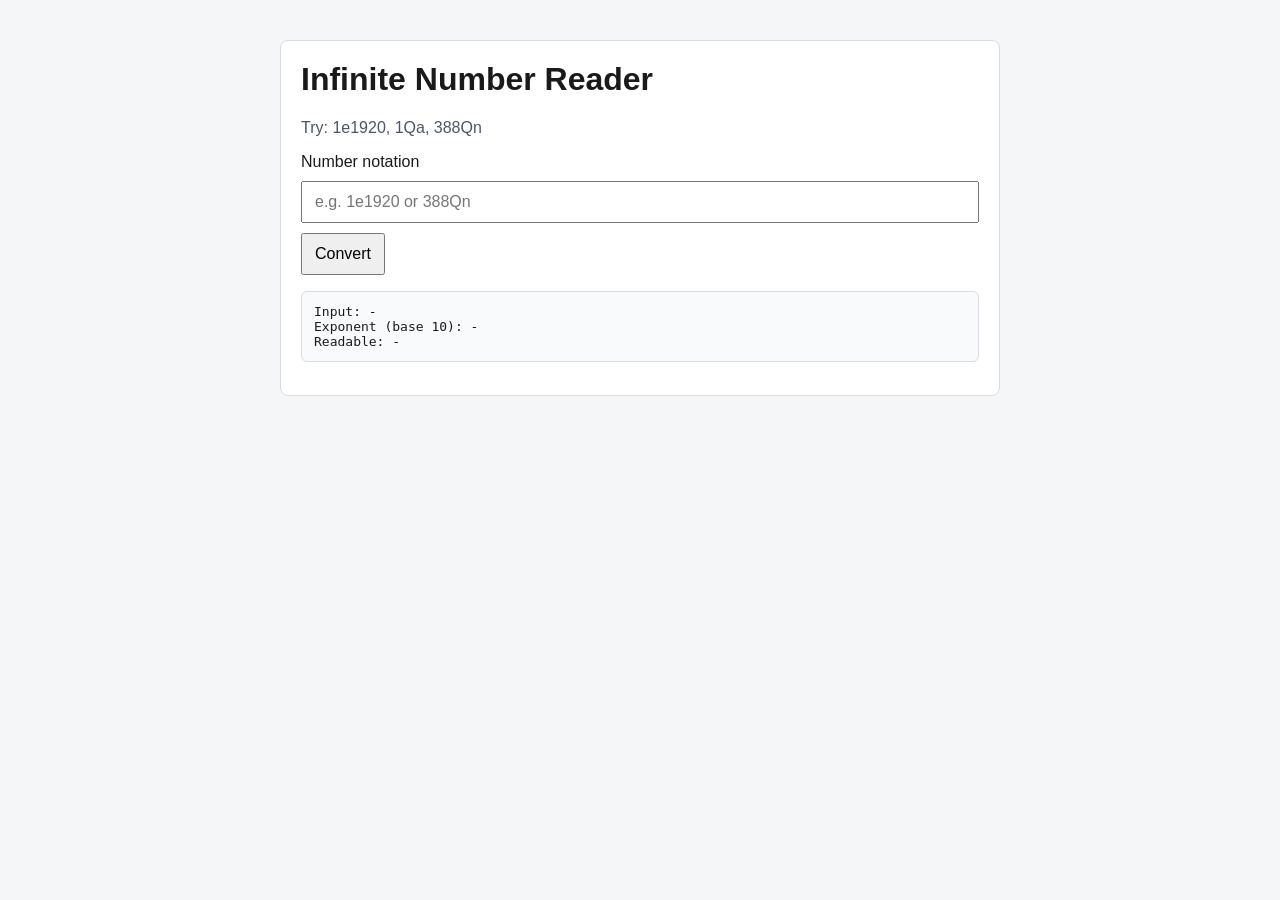
==== index.html @ 9714c92d "INIT website" ====
<!DOCTYPE html>
<html lang="en">

<head>
    <meta charset="UTF-8">
    <meta name="viewport" content="width=device-width, initial-scale=1.0">
    <title>Infinite Number Reader</title>
    <link rel="stylesheet" href="templates/css/styles.css">
</head>

<body>
    <main class="container">
        <h1>Infinite Number Reader</h1>
        <p class="hint">Try: 1e1920, 1Qa, 388Qn</p>

        <form id="reader-form" class="reader-form">
            <label for="notation-input">Number notation</label>
            <input id="notation-input" name="notation" type="text" placeholder="e.g. 1e1920 or 388Qn" required>
            <button type="submit">Convert</button>
        </form>

        <pre id="reader-output" class="output">Input: -
Exponent (base 10): -
Readable: -</pre>
    </main>

    <script src="templates/js/scripts.js"></script>
</body>

</html>
---- templates/css/styles.css ----
* {
    box-sizing: border-box;
}

body {
    margin: 0;
    font-family: Arial, sans-serif;
    background: #f4f6f8;
    color: #1a1a1a;
}

.container {
    max-width: 720px;
    margin: 40px auto;
    padding: 20px;
    background: #ffffff;
    border: 1px solid #d9dde2;
    border-radius: 8px;
}

h1 {
    margin-top: 0;
}

.hint {
    margin-bottom: 16px;
    color: #4b5563;
}

.reader-form {
    display: grid;
    gap: 10px;
}

.reader-form input,
.reader-form button {
    font: inherit;
    padding: 10px 12px;
}

.reader-form button {
    width: fit-content;
    cursor: pointer;
}

.output {
    margin-top: 16px;
    padding: 12px;
    background: #f8fafc;
    border: 1px solid #d9dde2;
    border-radius: 6px;
    white-space: pre-wrap;
}
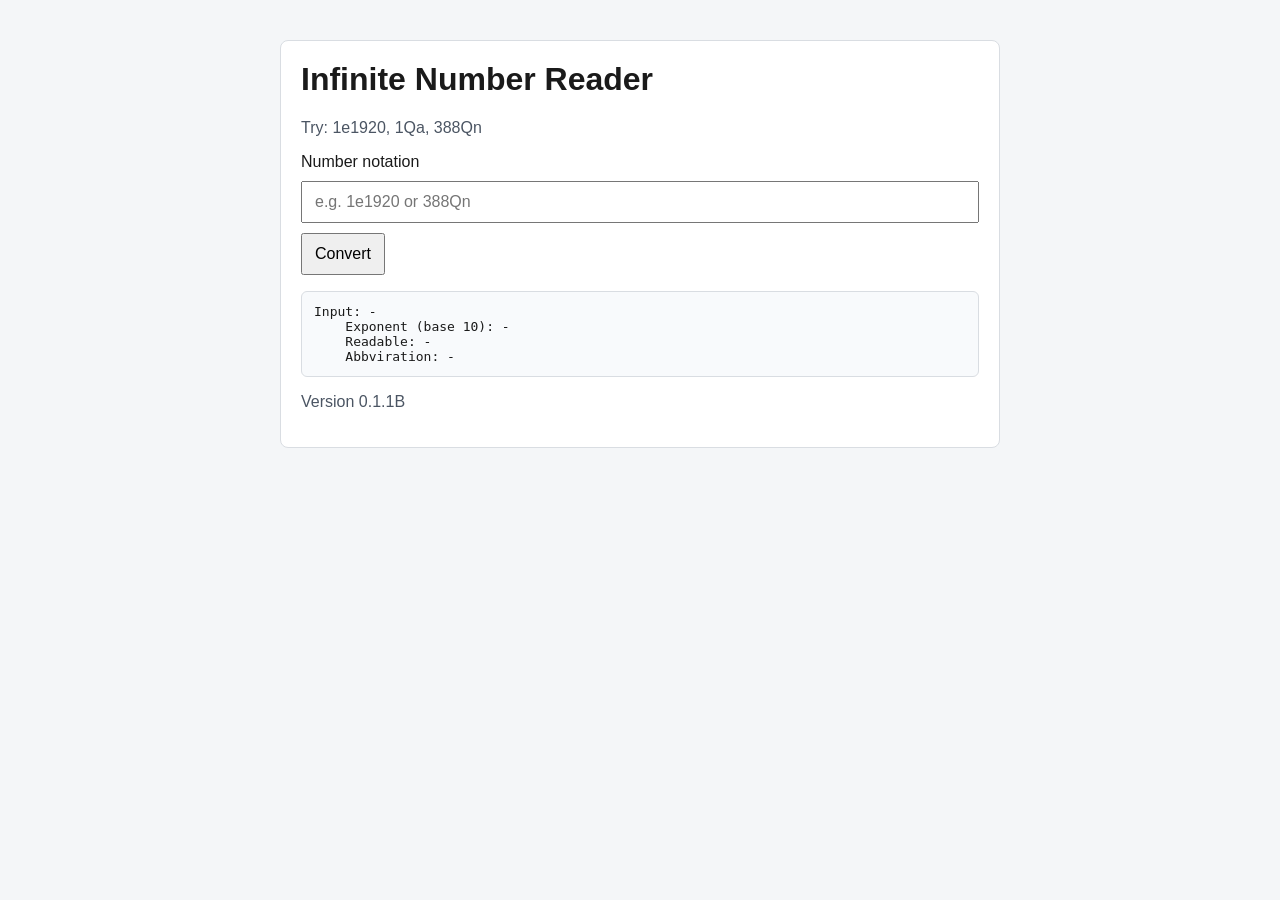
==== commit 716ecb29: "fix bugs ghogles" ====
--- a/index.html
+++ b/index.html
@@ -20,8 +20,11 @@
         </form>
 
         <pre id="reader-output" class="output">Input: -
-Exponent (base 10): -
-Readable: -</pre>
+    Exponent (base 10): -
+    Readable: -
+    Abbviration: -</pre>
+
+        <p class="hint">Version 0.1.1B</p>
     </main>
 
     <script src="templates/js/scripts.js"></script>
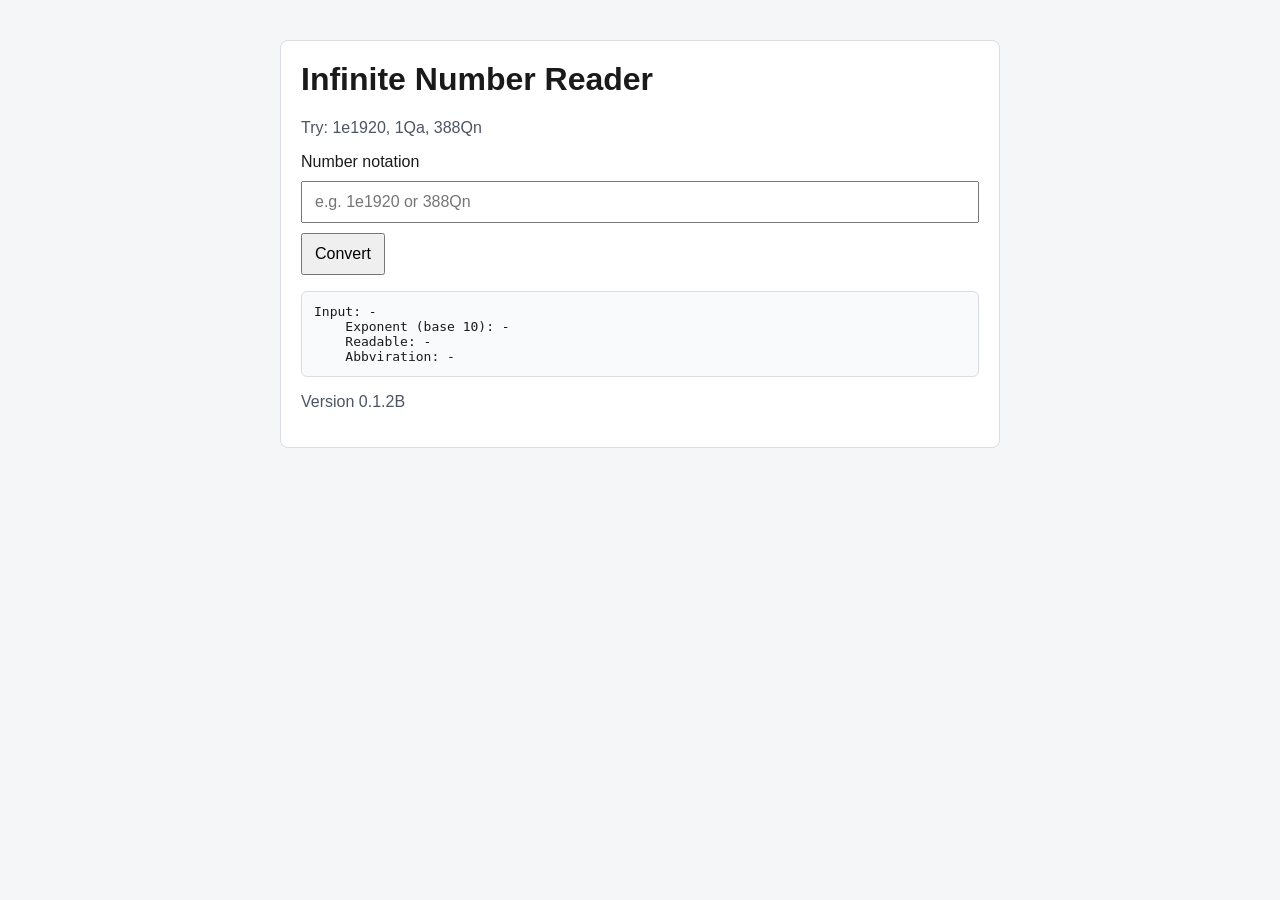
==== commit 30d2d8fa: "fix problem with SYNC and giggles" ====
--- a/index.html
+++ b/index.html
@@ -24,7 +24,7 @@
     Readable: -
     Abbviration: -</pre>
 
-        <p class="hint">Version 0.1.1B</p>
+        <p class="hint">Version 0.1.2B</p>
     </main>
 
     <script src="templates/js/scripts.js"></script>
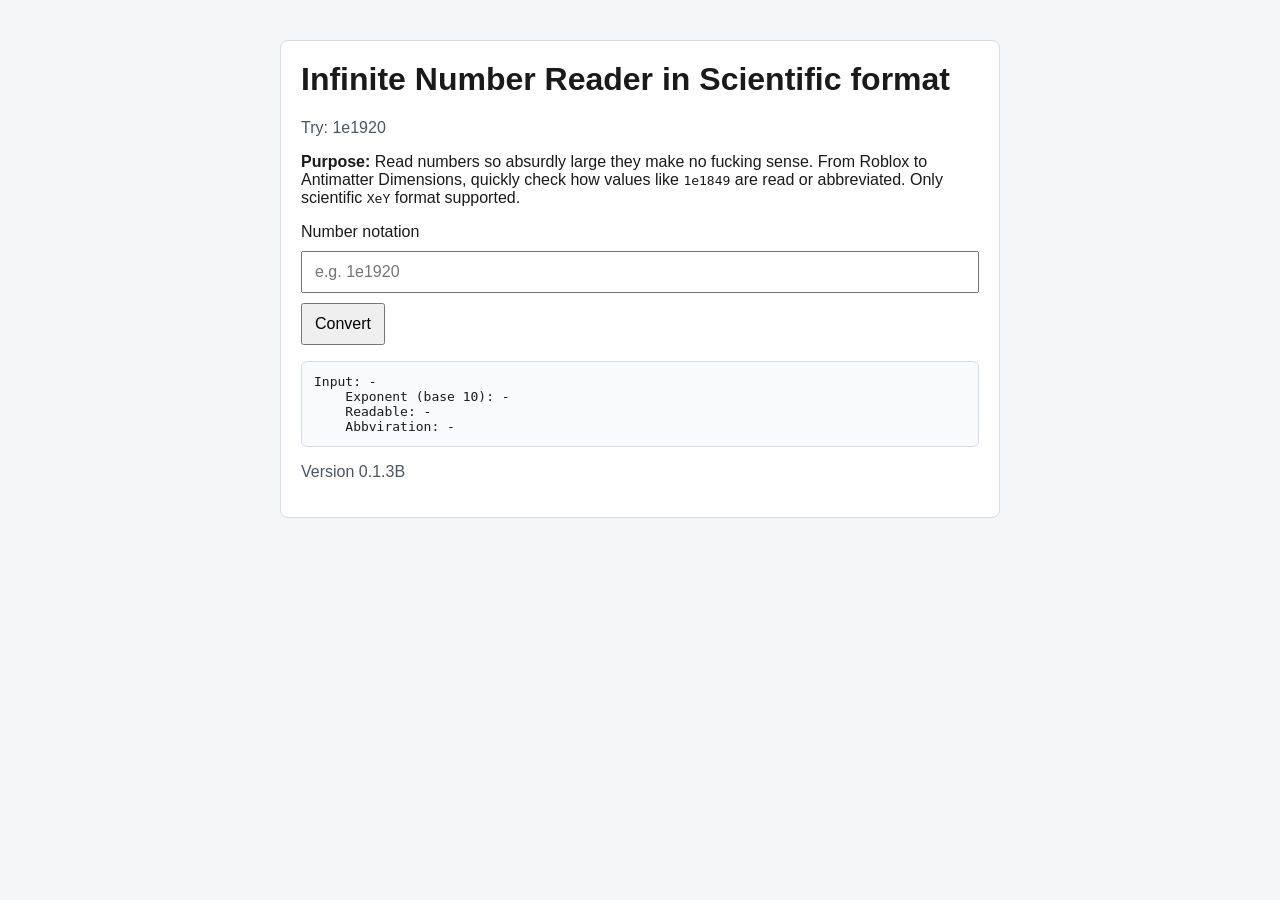
==== commit 8c80d90b: "Add purose section" ====
--- a/index.html
+++ b/index.html
@@ -10,12 +10,15 @@
 
 <body>
     <main class="container">
-        <h1>Infinite Number Reader</h1>
-        <p class="hint">Try: 1e1920, 1Qa, 388Qn</p>
+        <h1>Infinite Number Reader in Scientific format</h1>
+        <p class="hint">Try: 1e1920</p>
+        <p class="purpose"><strong>Purpose:</strong> Read numbers so absurdly large they make no fucking sense. From
+            Roblox to Antimatter Dimensions, quickly check how values like <code>1e1849</code> are read or abbreviated.
+            Only scientific <code>XeY</code> format supported.</p>
 
         <form id="reader-form" class="reader-form">
             <label for="notation-input">Number notation</label>
-            <input id="notation-input" name="notation" type="text" placeholder="e.g. 1e1920 or 388Qn" required>
+            <input id="notation-input" name="notation" type="text" placeholder="e.g. 1e1920" required>
             <button type="submit">Convert</button>
         </form>
 
@@ -24,7 +27,7 @@
     Readable: -
     Abbviration: -</pre>
 
-        <p class="hint">Version 0.1.2B</p>
+        <p class="hint">Version 0.1.3B</p>
     </main>
 
     <script src="templates/js/scripts.js"></script>
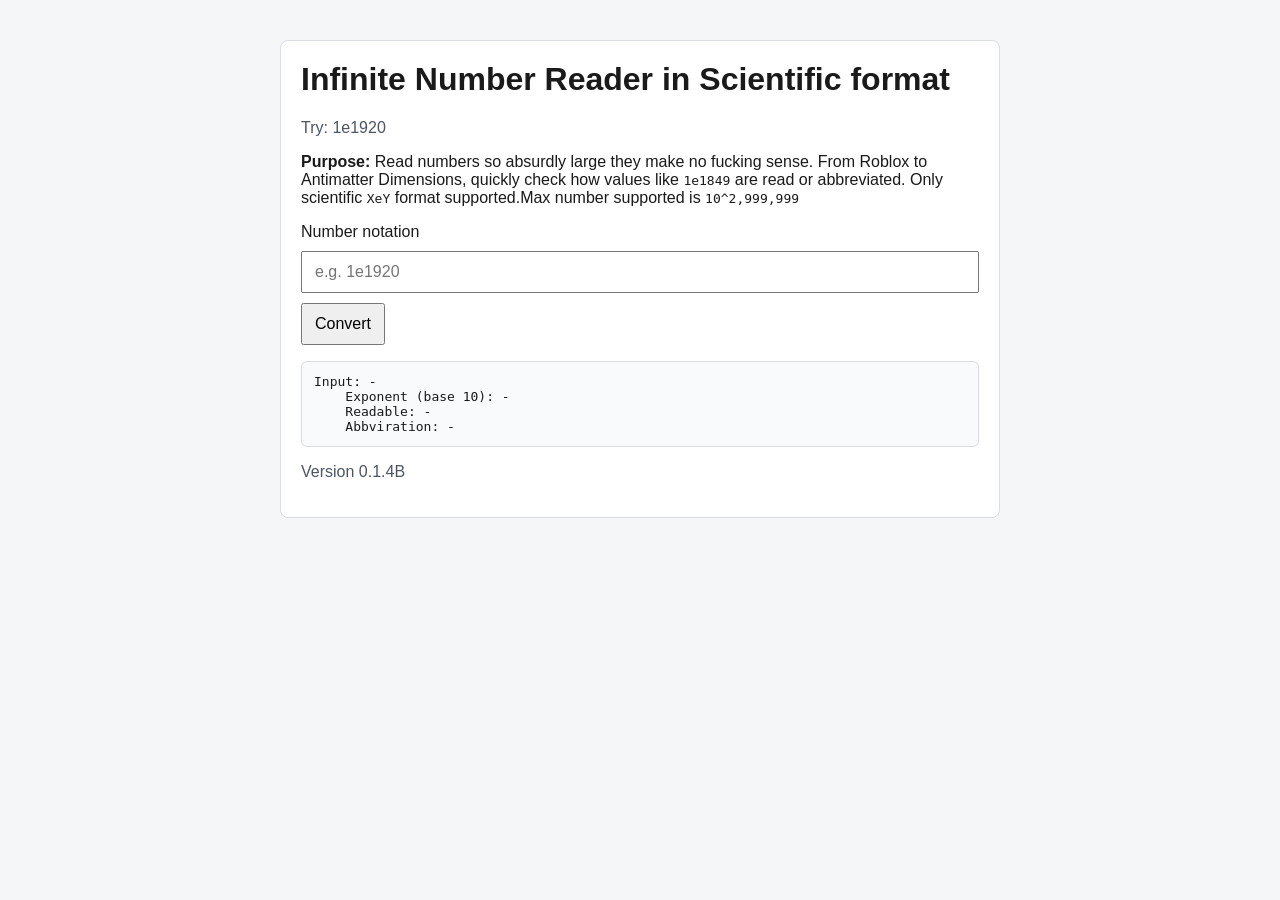
==== commit f2f87d58: "BRO MY TOKENS" ====
--- a/index.html
+++ b/index.html
@@ -14,7 +14,7 @@
         <p class="hint">Try: 1e1920</p>
         <p class="purpose"><strong>Purpose:</strong> Read numbers so absurdly large they make no fucking sense. From
             Roblox to Antimatter Dimensions, quickly check how values like <code>1e1849</code> are read or abbreviated.
-            Only scientific <code>XeY</code> format supported.</p>
+            Only scientific <code>XeY</code> format supported.Max number supported is <code>10^2,999,999</code></p>
 
         <form id="reader-form" class="reader-form">
             <label for="notation-input">Number notation</label>
@@ -27,7 +27,7 @@
     Readable: -
     Abbviration: -</pre>
 
-        <p class="hint">Version 0.1.3B</p>
+        <p class="hint">Version 0.1.4B</p>
     </main>
 
     <script src="templates/js/scripts.js"></script>
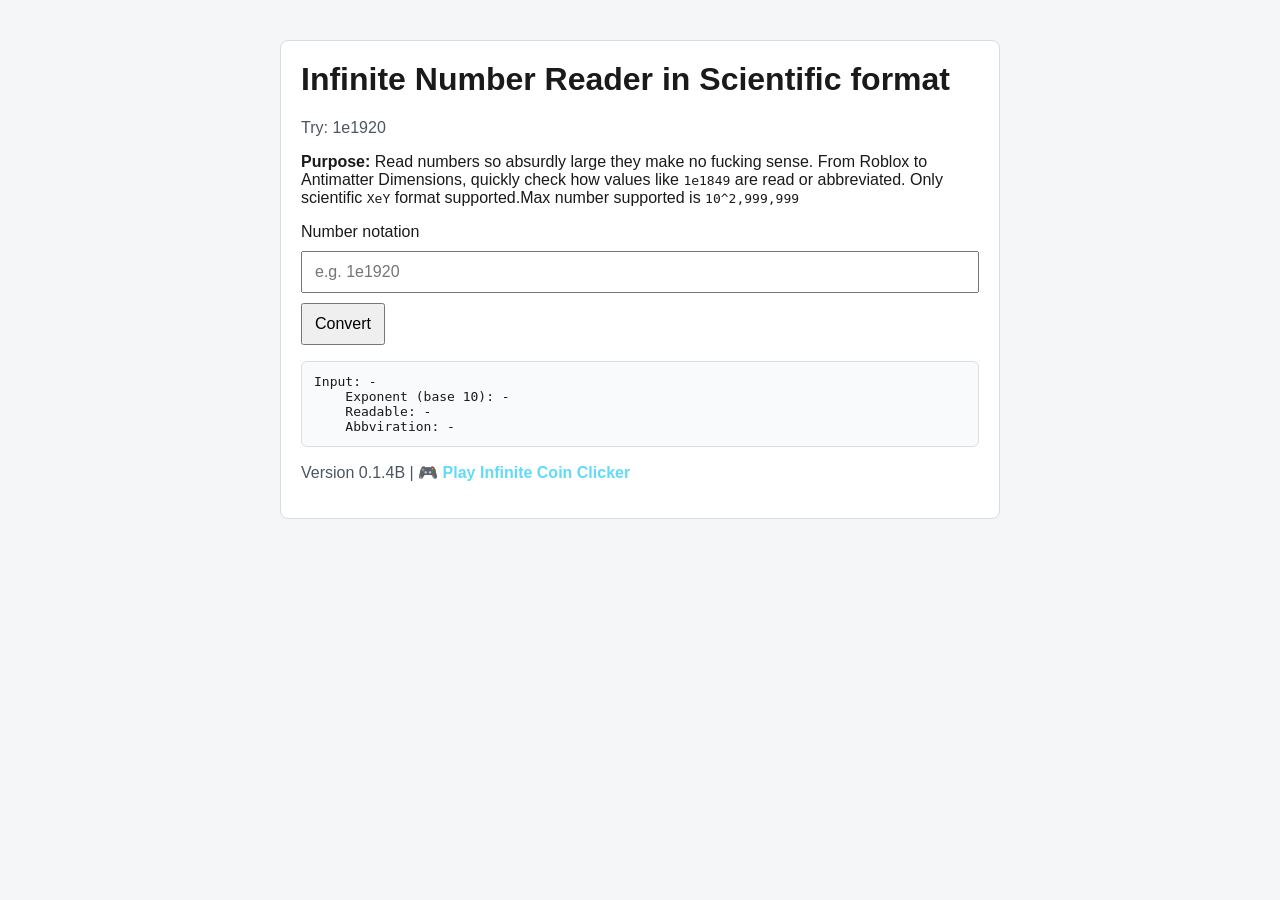
==== commit 1ac76783: "NEW GAME!" ====
--- a/index.html
+++ b/index.html
@@ -5,6 +5,7 @@
     <meta charset="UTF-8">
     <meta name="viewport" content="width=device-width, initial-scale=1.0">
     <title>Infinite Number Reader</title>
+    <link rel="icon" type="image/svg+xml" href="templates/favicon.svg">
     <link rel="stylesheet" href="templates/css/styles.css">
 </head>
 
@@ -27,7 +28,8 @@
     Readable: -
     Abbviration: -</pre>
 
-        <p class="hint">Version 0.1.4B</p>
+        <p class="hint">Version 0.1.4B | <a href="game.html"
+                style="color: #61dafb;text-decoration:none;font-weight:bold;">🎮 Play Infinite Coin Clicker</a></p>
     </main>
 
     <script src="templates/js/scripts.js"></script>
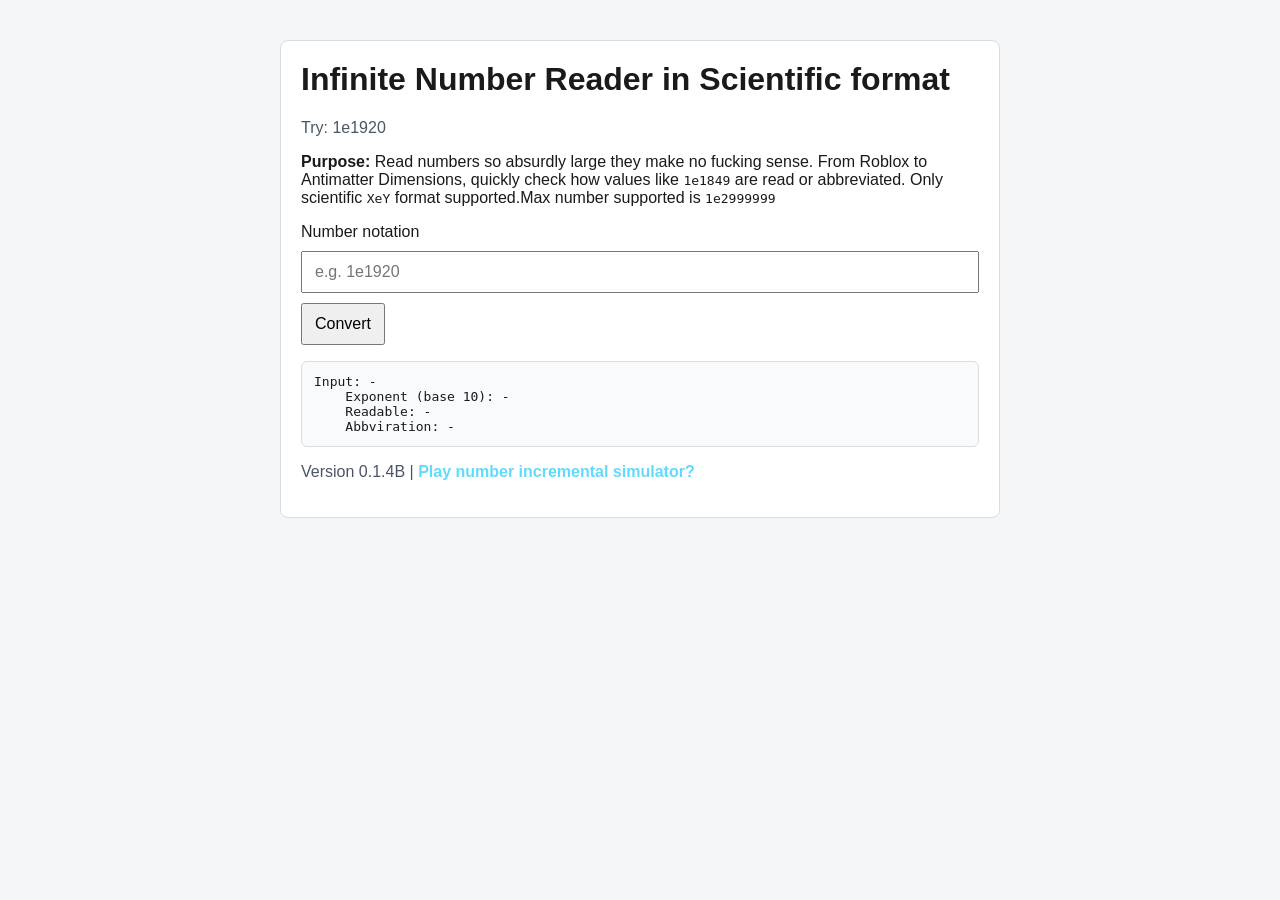
==== commit e33aa6f4: "RECLAIIRIFY STUFFS" ====
--- a/index.html
+++ b/index.html
@@ -15,7 +15,7 @@
         <p class="hint">Try: 1e1920</p>
         <p class="purpose"><strong>Purpose:</strong> Read numbers so absurdly large they make no fucking sense. From
             Roblox to Antimatter Dimensions, quickly check how values like <code>1e1849</code> are read or abbreviated.
-            Only scientific <code>XeY</code> format supported.Max number supported is <code>10^2,999,999</code></p>
+            Only scientific <code>XeY</code> format supported.Max number supported is <code>1e2999999</code></p>
 
         <form id="reader-form" class="reader-form">
             <label for="notation-input">Number notation</label>
@@ -29,7 +29,7 @@
     Abbviration: -</pre>
 
         <p class="hint">Version 0.1.4B | <a href="game.html"
-                style="color: #61dafb;text-decoration:none;font-weight:bold;">🎮 Play Infinite Coin Clicker</a></p>
+                style="color: #61dafb;text-decoration:none;font-weight:bold;">Play number incremental simulator?</a></p>
     </main>
 
     <script src="templates/js/scripts.js"></script>
